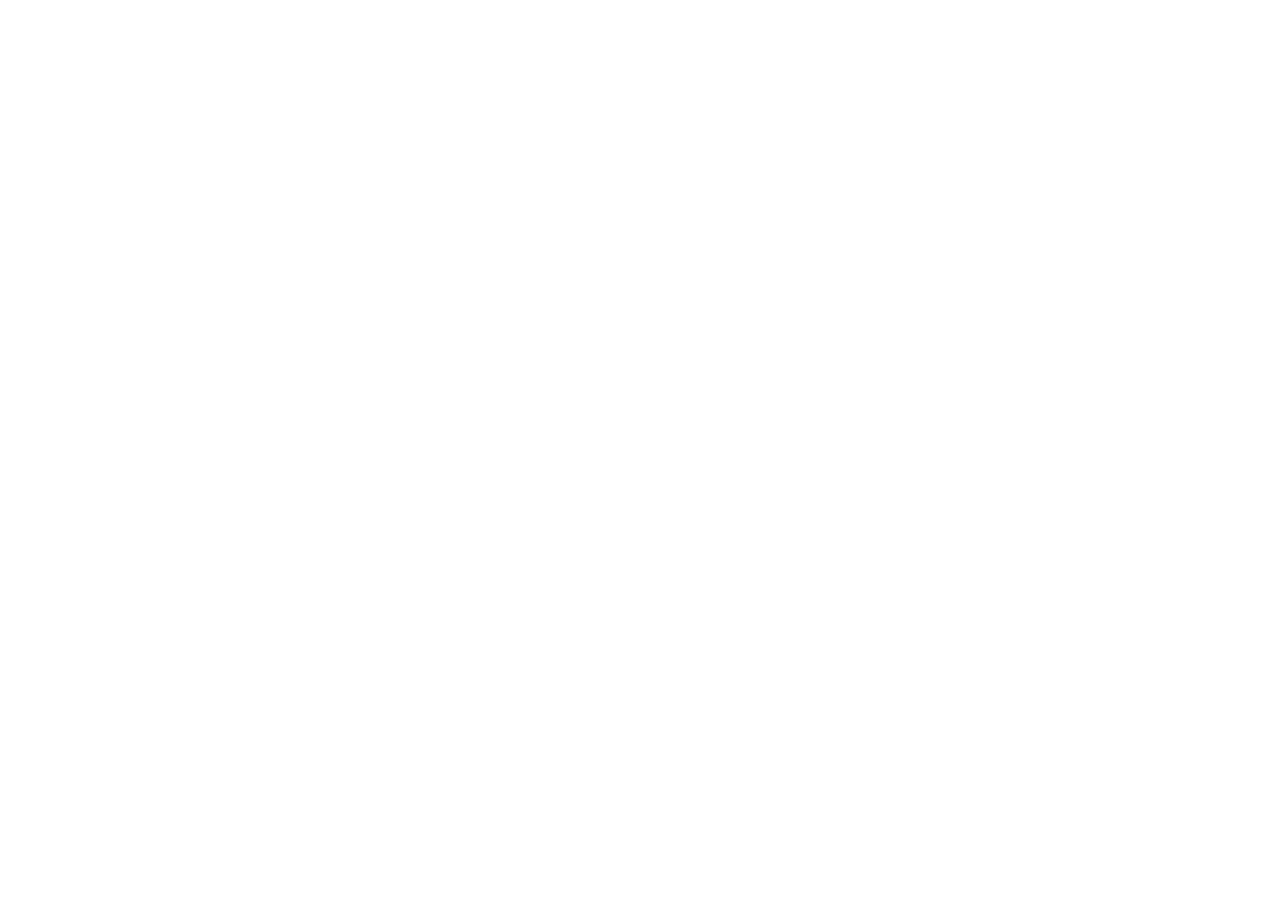
==== index.html @ d2dcfa20 "First Commit" ====
<!DOCTYPE html>
<html>
    <head>
        <!-- Metadata -->
        <meta charset="utf-8">
        <meta name="viewport" content="width=device-width, initial-scale=1">

        <title>Chess Boardt</title>

        <!-- Bootstrap Resource -->
        <link href="https://cdn.jsdelivr.net/npm/bootstrap@5.3.3/dist/css/bootstrap.min.css" rel="stylesheet" integrity="sha384-QWTKZyjpPEjISv5WaRU9OFeRpok6YctnYmDr5pNlyT2bRjXh0JMhjY6hW+ALEwIH" crossorigin="anonymous">
        <link rel="stylesheet" href="https://cdn.jsdelivr.net/npm/bootstrap-icons@1.11.3/font/bootstrap-icons.min.css">
    </head>

    <body>
        <div id="board">

        </div>

        <script src="script/baseScript.js"></script>
    </body>
</html>
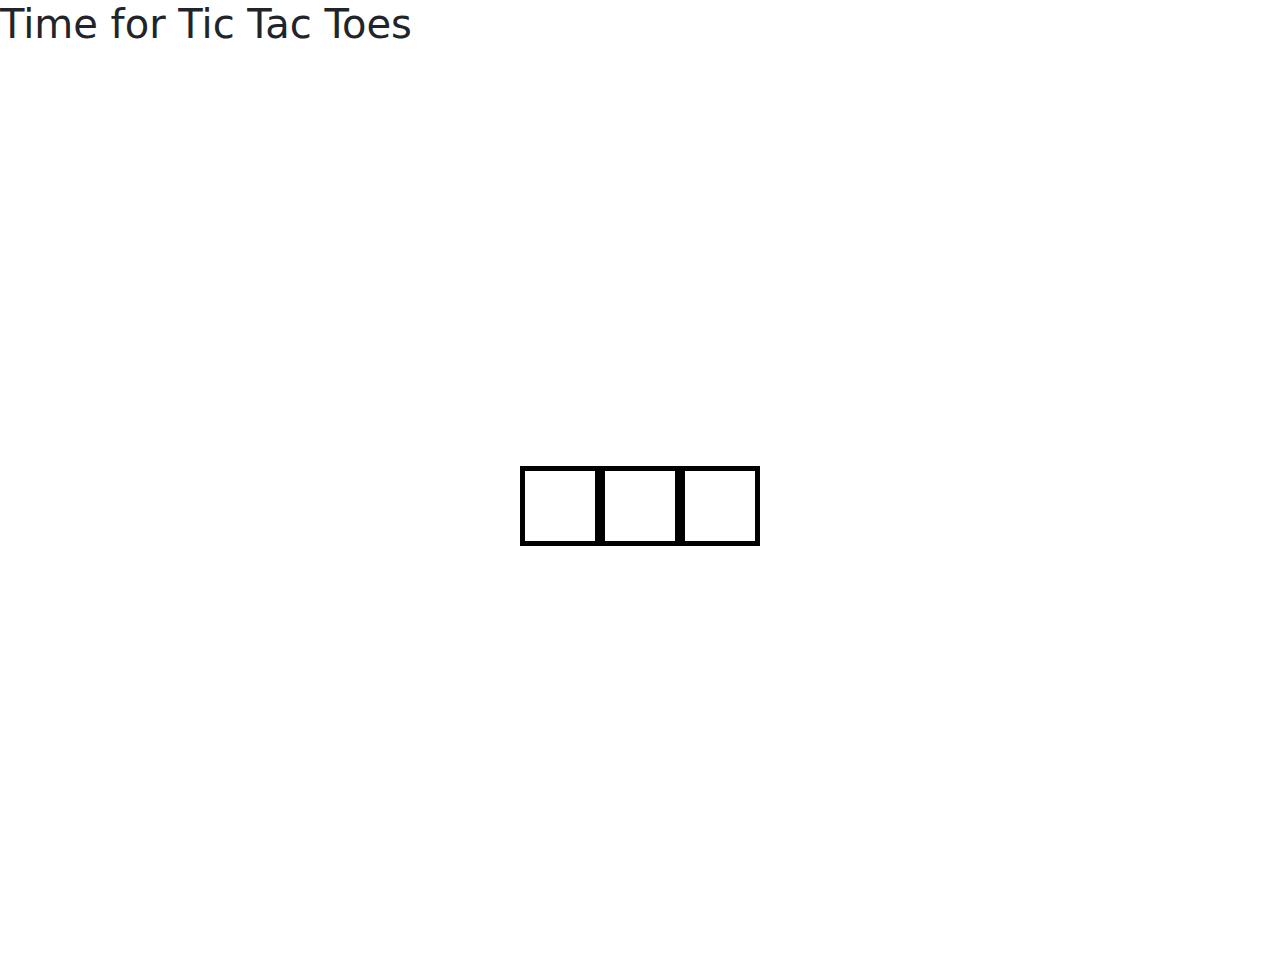
==== commit 49c4927a: "Created Square Element" ====
--- a/index.html
+++ b/index.html
@@ -7,15 +7,19 @@
 
         <title>Chess Boardt</title>
 
-        <!-- Bootstrap Resource -->
+        <!-- Styling -->
+        <link rel="stylesheet" href="styling/style.css">
+
+            <!-- Bootstrap Resource -->
         <link href="https://cdn.jsdelivr.net/npm/bootstrap@5.3.3/dist/css/bootstrap.min.css" rel="stylesheet" integrity="sha384-QWTKZyjpPEjISv5WaRU9OFeRpok6YctnYmDr5pNlyT2bRjXh0JMhjY6hW+ALEwIH" crossorigin="anonymous">
         <link rel="stylesheet" href="https://cdn.jsdelivr.net/npm/bootstrap-icons@1.11.3/font/bootstrap-icons.min.css">
     </head>
 
     <body>
-        <div id="board">
-
+        <div class="Heading">
+            <h1>Time for Tic Tac Toes</h1>
         </div>
+        <div id="board" class="d-flex align-items-center"></div>
 
         <script src="script/baseScript.js"></script>
     </body>
--- a/styling/style.css
+++ b/styling/style.css
@@ -0,0 +1,15 @@
+#board {
+  height: 100vh;
+  justify-content: center;
+}
+
+.square {
+  border-style: solid;
+  border-color: #000000;
+  border-width: 5px;
+  background-color: #FFFFFF;
+  height: 80px;
+  width: 80px;
+}
+
+/*# sourceMappingURL=style.css.map */
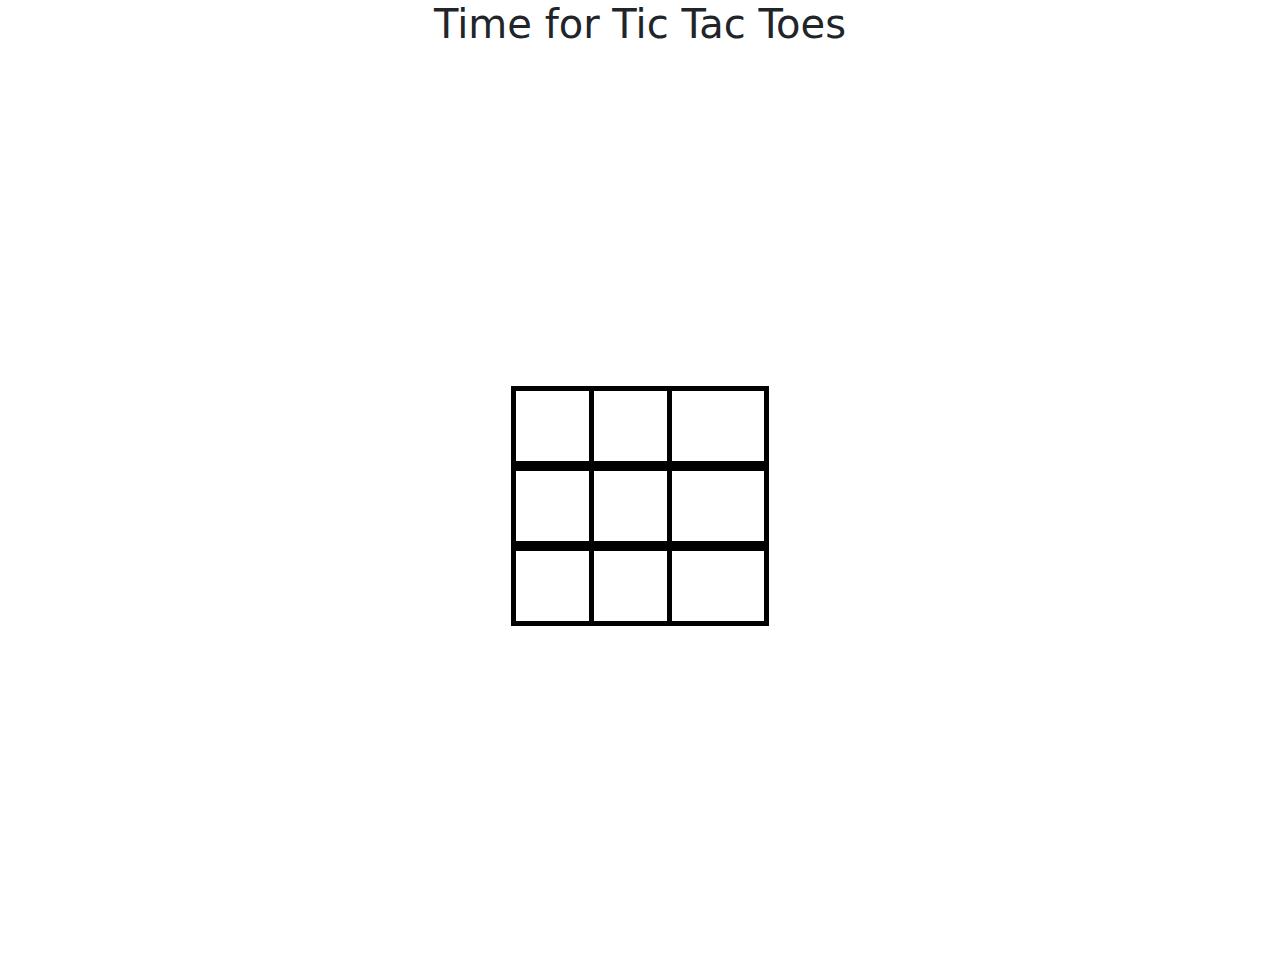
==== commit 3fa2e6f6: "Game Board done, working on logic" ====
--- a/index.html
+++ b/index.html
@@ -19,7 +19,23 @@
         <div class="Heading">
             <h1>Time for Tic Tac Toes</h1>
         </div>
-        <div id="board" class="d-flex align-items-center"></div>
+        <div id="board" class="d-flex align-items-center">
+            <div class="row">
+                <button id="0" class="square" onClick="clickTile(this.id)"></button>
+                <button id="3" class="square" onClick="clickTile(this.id)"></button>
+                <button id="6" class="square" onClick="clickTile(this.id)"></button>
+            </div>
+            <div class="row">
+                <button id="1" class="square" onClick="clickTile(this.id)"></button>
+                <button id="4" class="square" onClick="clickTile(this.id)"></button>
+                <button id="7" class="square" onClick="clickTile(this.id)"></button>
+            </div>
+            <div class="row">
+                <button id="2" class="square" onClick="clickTile(this.id)"></button>
+                <button id="5" class="square" onClick="clickTile(this.id)"></button>
+                <button id="8" class="square" onClick="clickTile(this.id)"></button>
+            </div>
+        </div>
 
         <script src="script/baseScript.js"></script>
     </body>
--- a/styling/style.css
+++ b/styling/style.css
@@ -12,4 +12,8 @@
   width: 80px;
 }
 
+h1 {
+  text-align: center;
+}
+
 /*# sourceMappingURL=style.css.map */
